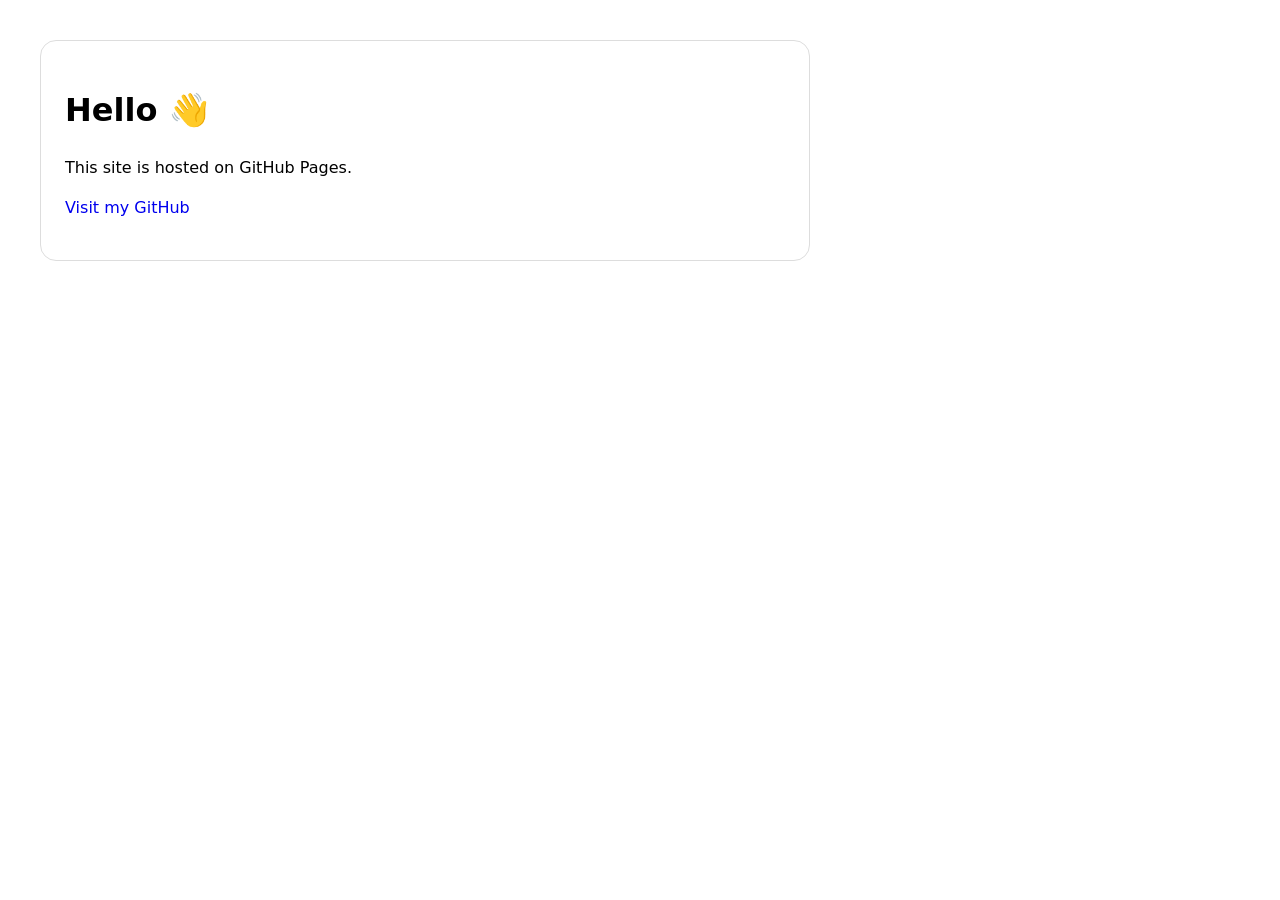
==== index.html @ 99720fe9 "Create index.html" ====
<!doctype html>
<html lang="en">
<head>
  <meta charset="utf-8" />
  <meta name="viewport" content="width=device-width, initial-scale=1" />
  <title>My GitHub Website</title>
  <style>
    body { font-family: system-ui, Arial, sans-serif; margin: 40px; line-height: 1.5; }
    .card { max-width: 720px; padding: 24px; border: 1px solid #ddd; border-radius: 16px; }
    a { text-decoration: none; }
  </style>
</head>
<body>
  <div class="card">
    <h1>Hello 👋</h1>
    <p>This site is hosted on GitHub Pages.</p>
    <p><a href="https://github.com/">Visit my GitHub</a></p>
  </div>
</body>
</html>
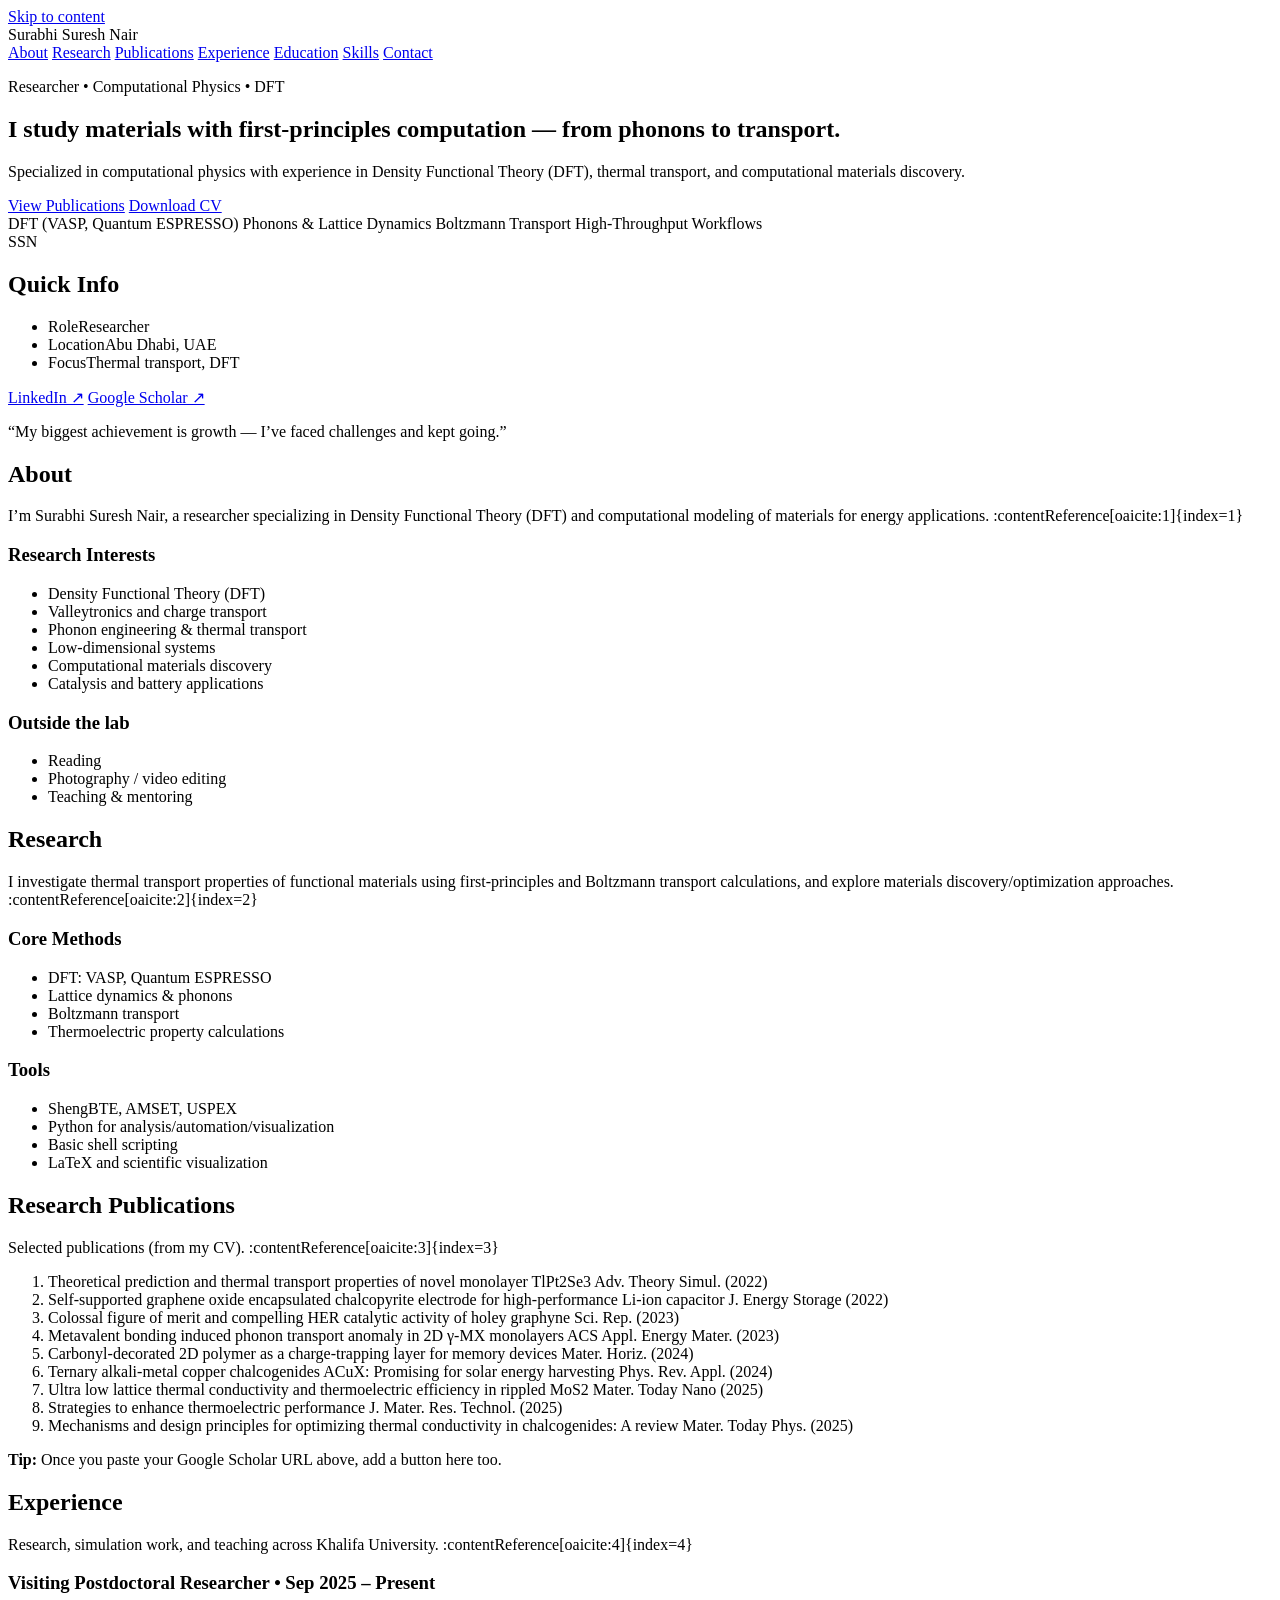
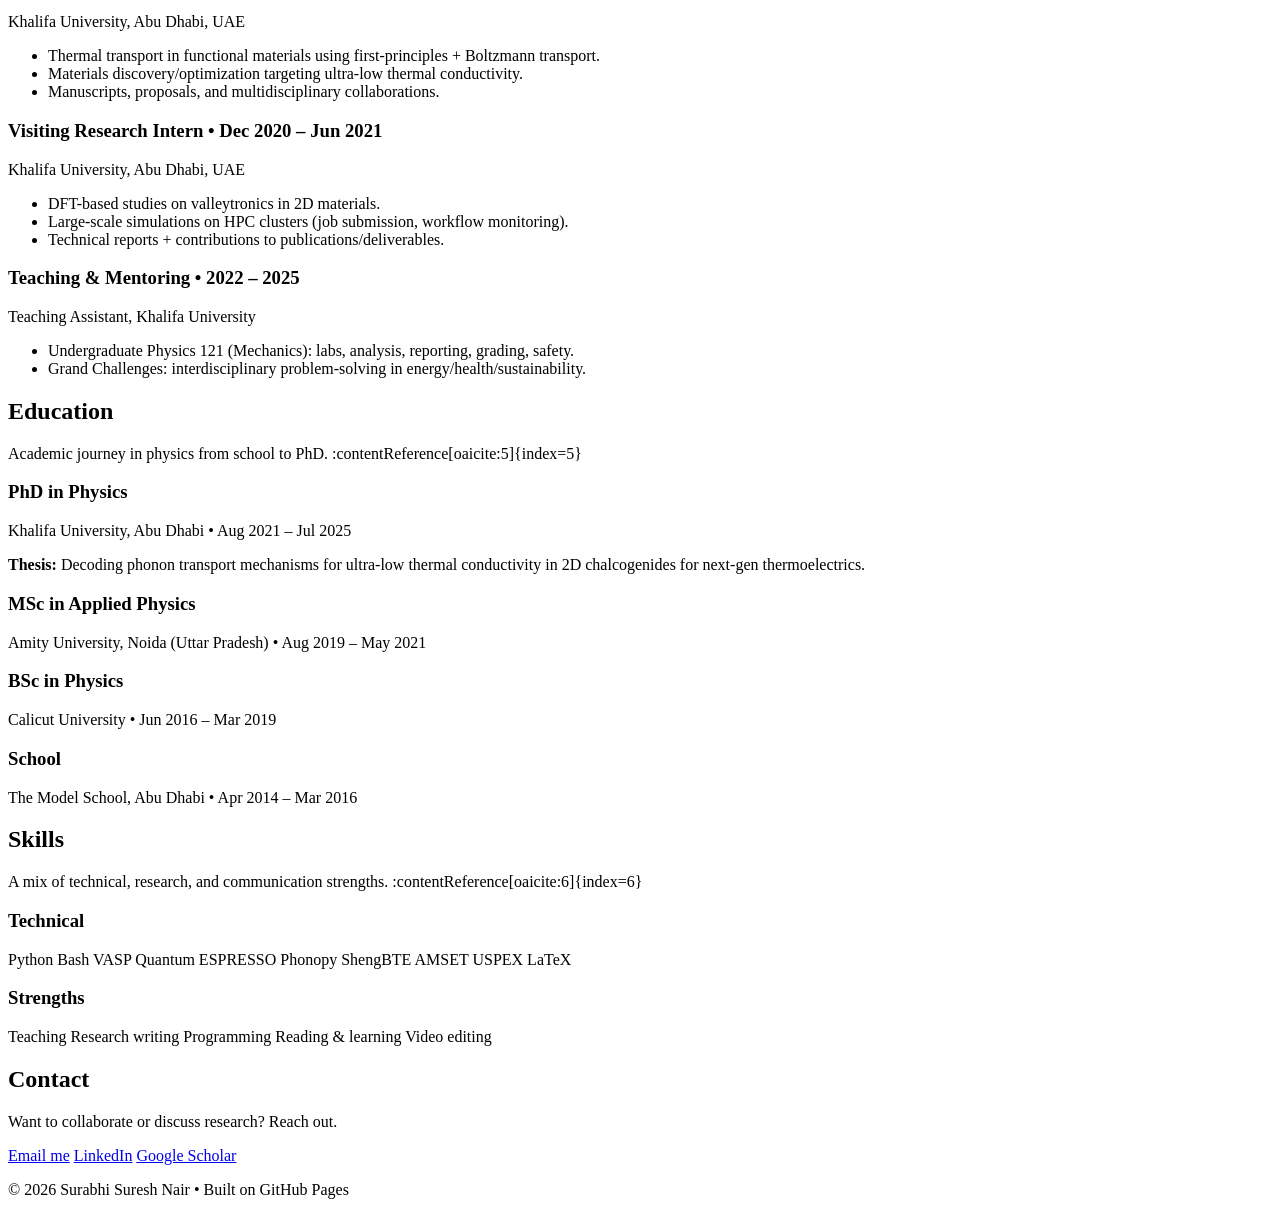
==== commit 0c1c07b8: "Update index.html" ====
--- a/index.html
+++ b/index.html
@@ -3,18 +3,335 @@
 <head>
   <meta charset="utf-8" />
   <meta name="viewport" content="width=device-width, initial-scale=1" />
-  <title>My GitHub Website</title>
-  <style>
-    body { font-family: system-ui, Arial, sans-serif; margin: 40px; line-height: 1.5; }
-    .card { max-width: 720px; padding: 24px; border: 1px solid #ddd; border-radius: 16px; }
-    a { text-decoration: none; }
-  </style>
+  <title>Surabhi Suresh Nair — Researcher</title>
+  <meta name="description" content="Surabhi Suresh Nair — Researcher in computational physics (DFT), thermal transport, phonon engineering, and computational materials discovery." />
+  <link rel="stylesheet" href="style.css" />
 </head>
+
 <body>
-  <div class="card">
-    <h1>Hello 👋</h1>
-    <p>This site is hosted on GitHub Pages.</p>
-    <p><a href="https://github.com/">Visit my GitHub</a></p>
-  </div>
+  <a class="skip" href="#main">Skip to content</a>
+
+  <header class="topbar">
+    <div class="container topbar__inner">
+      <div class="brand">
+        <span class="brand__dot" aria-hidden="true"></span>
+        <span class="brand__name">Surabhi Suresh Nair</span>
+      </div>
+
+      <nav class="nav" aria-label="Primary">
+        <a href="#about">About</a>
+        <a href="#research">Research</a>
+        <a href="#publications">Publications</a>
+        <a href="#experience">Experience</a>
+        <a href="#education">Education</a>
+        <a href="#skills">Skills</a>
+        <a href="#contact">Contact</a>
+      </nav>
+    </div>
+  </header>
+
+  <main id="main">
+    <!-- HERO -->
+    <section class="hero">
+      <div class="container hero__grid">
+        <div class="hero__text">
+          <p class="kicker">Researcher • Computational Physics • DFT</p>
+          <h1 class="headline">
+            I study materials with <span class="accent">first-principles computation</span> —
+            from phonons to transport.
+          </h1>
+          <p class="subhead">
+            Specialized in computational physics with experience in Density Functional Theory (DFT),
+            thermal transport, and computational materials discovery.
+          </p>
+
+          <div class="cta">
+            <!-- Replace # with your real links -->
+            <a class="btn btn--primary" href="#publications">View Publications</a>
+            <a class="btn btn--ghost" href="Surabhi_CV.pdf" target="_blank" rel="noreferrer">Download CV</a>
+          </div>
+
+          <div class="chips" aria-label="Highlights">
+            <span class="chip">DFT (VASP, Quantum ESPRESSO)</span>
+            <span class="chip">Phonons & Lattice Dynamics</span>
+            <span class="chip">Boltzmann Transport</span>
+            <span class="chip">High-Throughput Workflows</span>
+          </div>
+        </div>
+
+        <aside class="hero__card" aria-label="Quick profile">
+          <div class="avatar" aria-hidden="true">
+            <!-- Optional: replace with your photo later -->
+            <span>SSN</span>
+          </div>
+
+          <div class="card__body">
+            <h2 class="card__title">Quick Info</h2>
+            <ul class="meta">
+              <li><span class="meta__k">Role</span><span class="meta__v">Researcher</span></li>
+              <li><span class="meta__k">Location</span><span class="meta__v">Abu Dhabi, UAE</span></li>
+              <li><span class="meta__k">Focus</span><span class="meta__v">Thermal transport, DFT</span></li>
+            </ul>
+
+            <div class="card__links">
+              <!-- Replace with your real URLs -->
+              <a class="link" href="#" target="_blank" rel="noreferrer">LinkedIn ↗</a>
+              <a class="link" href="#" target="_blank" rel="noreferrer">Google Scholar ↗</a>
+            </div>
+
+            <p class="note">
+              “My biggest achievement is growth — I’ve faced challenges and kept going.”
+            </p>
+          </div>
+        </aside>
+      </div>
+
+      <div class="hero__bg" aria-hidden="true"></div>
+    </section>
+
+    <!-- ABOUT -->
+    <section id="about" class="section">
+      <div class="container">
+        <div class="section__head">
+          <h2>About</h2>
+          <p>
+            I’m Surabhi Suresh Nair, a researcher specializing in Density Functional Theory (DFT)
+            and computational modeling of materials for energy applications. :contentReference[oaicite:1]{index=1}
+          </p>
+        </div>
+
+        <div class="cards">
+          <article class="card">
+            <h3>Research Interests</h3>
+            <ul class="list">
+              <li>Density Functional Theory (DFT)</li>
+              <li>Valleytronics and charge transport</li>
+              <li>Phonon engineering & thermal transport</li>
+              <li>Low-dimensional systems</li>
+              <li>Computational materials discovery</li>
+              <li>Catalysis and battery applications</li>
+            </ul>
+          </article>
+
+          <article class="card">
+            <h3>Outside the lab</h3>
+            <ul class="list">
+              <li>Reading</li>
+              <li>Photography / video editing</li>
+              <li>Teaching & mentoring</li>
+            </ul>
+          </article>
+        </div>
+      </div>
+    </section>
+
+    <!-- RESEARCH -->
+    <section id="research" class="section section--alt">
+      <div class="container">
+        <div class="section__head">
+          <h2>Research</h2>
+          <p>
+            I investigate thermal transport properties of functional materials using first-principles and
+            Boltzmann transport calculations, and explore materials discovery/optimization approaches. :contentReference[oaicite:2]{index=2}
+          </p>
+        </div>
+
+        <div class="cards">
+          <article class="card">
+            <h3>Core Methods</h3>
+            <ul class="list">
+              <li>DFT: VASP, Quantum ESPRESSO</li>
+              <li>Lattice dynamics & phonons</li>
+              <li>Boltzmann transport</li>
+              <li>Thermoelectric property calculations</li>
+            </ul>
+          </article>
+
+          <article class="card">
+            <h3>Tools</h3>
+            <ul class="list">
+              <li>ShengBTE, AMSET, USPEX</li>
+              <li>Python for analysis/automation/visualization</li>
+              <li>Basic shell scripting</li>
+              <li>LaTeX and scientific visualization</li>
+            </ul>
+          </article>
+        </div>
+      </div>
+    </section>
+
+    <!-- PUBLICATIONS -->
+    <section id="publications" class="section">
+      <div class="container">
+        <div class="section__head">
+          <h2>Research Publications</h2>
+          <p>Selected publications (from my CV). :contentReference[oaicite:3]{index=3}</p>
+        </div>
+
+        <ol class="pubs">
+          <li><span class="pub__title">Theoretical prediction and thermal transport properties of novel monolayer TlPt2Se3</span> <span class="pub__venue">Adv. Theory Simul. (2022)</span></li>
+          <li><span class="pub__title">Self-supported graphene oxide encapsulated chalcopyrite electrode for high-performance Li-ion capacitor</span> <span class="pub__venue">J. Energy Storage (2022)</span></li>
+          <li><span class="pub__title">Colossal figure of merit and compelling HER catalytic activity of holey graphyne</span> <span class="pub__venue">Sci. Rep. (2023)</span></li>
+          <li><span class="pub__title">Metavalent bonding induced phonon transport anomaly in 2D γ-MX monolayers</span> <span class="pub__venue">ACS Appl. Energy Mater. (2023)</span></li>
+          <li><span class="pub__title">Carbonyl-decorated 2D polymer as a charge-trapping layer for memory devices</span> <span class="pub__venue">Mater. Horiz. (2024)</span></li>
+          <li><span class="pub__title">Ternary alkali-metal copper chalcogenides ACuX: Promising for solar energy harvesting</span> <span class="pub__venue">Phys. Rev. Appl. (2024)</span></li>
+          <li><span class="pub__title">Ultra low lattice thermal conductivity and thermoelectric efficiency in rippled MoS2</span> <span class="pub__venue">Mater. Today Nano (2025)</span></li>
+          <li><span class="pub__title">Strategies to enhance thermoelectric performance</span> <span class="pub__venue">J. Mater. Res. Technol. (2025)</span></li>
+          <li><span class="pub__title">Mechanisms and design principles for optimizing thermal conductivity in chalcogenides: A review</span> <span class="pub__venue">Mater. Today Phys. (2025)</span></li>
+        </ol>
+
+        <div class="callout">
+          <p><strong>Tip:</strong> Once you paste your Google Scholar URL above, add a button here too.</p>
+        </div>
+      </div>
+    </section>
+
+    <!-- EXPERIENCE -->
+    <section id="experience" class="section section--alt">
+      <div class="container">
+        <div class="section__head">
+          <h2>Experience</h2>
+          <p>Research, simulation work, and teaching across Khalifa University. :contentReference[oaicite:4]{index=4}</p>
+        </div>
+
+        <div class="timeline">
+          <div class="tl-item">
+            <div class="tl-dot" aria-hidden="true"></div>
+            <div class="tl-content">
+              <h3>Visiting Postdoctoral Researcher <span class="muted">• Sep 2025 – Present</span></h3>
+              <p class="muted">Khalifa University, Abu Dhabi, UAE</p>
+              <ul class="list">
+                <li>Thermal transport in functional materials using first-principles + Boltzmann transport.</li>
+                <li>Materials discovery/optimization targeting ultra-low thermal conductivity.</li>
+                <li>Manuscripts, proposals, and multidisciplinary collaborations.</li>
+              </ul>
+            </div>
+          </div>
+
+          <div class="tl-item">
+            <div class="tl-dot" aria-hidden="true"></div>
+            <div class="tl-content">
+              <h3>Visiting Research Intern <span class="muted">• Dec 2020 – Jun 2021</span></h3>
+              <p class="muted">Khalifa University, Abu Dhabi, UAE</p>
+              <ul class="list">
+                <li>DFT-based studies on valleytronics in 2D materials.</li>
+                <li>Large-scale simulations on HPC clusters (job submission, workflow monitoring).</li>
+                <li>Technical reports + contributions to publications/deliverables.</li>
+              </ul>
+            </div>
+          </div>
+
+          <div class="tl-item">
+            <div class="tl-dot" aria-hidden="true"></div>
+            <div class="tl-content">
+              <h3>Teaching & Mentoring <span class="muted">• 2022 – 2025</span></h3>
+              <p class="muted">Teaching Assistant, Khalifa University</p>
+              <ul class="list">
+                <li>Undergraduate Physics 121 (Mechanics): labs, analysis, reporting, grading, safety.</li>
+                <li>Grand Challenges: interdisciplinary problem-solving in energy/health/sustainability.</li>
+              </ul>
+            </div>
+          </div>
+        </div>
+
+      </div>
+    </section>
+
+    <!-- EDUCATION -->
+    <section id="education" class="section">
+      <div class="container">
+        <div class="section__head">
+          <h2>Education</h2>
+          <p>Academic journey in physics from school to PhD. :contentReference[oaicite:5]{index=5}</p>
+        </div>
+
+        <div class="cards">
+          <article class="card">
+            <h3>PhD in Physics</h3>
+            <p class="muted">Khalifa University, Abu Dhabi • Aug 2021 – Jul 2025</p>
+            <p><strong>Thesis:</strong> Decoding phonon transport mechanisms for ultra-low thermal conductivity in 2D chalcogenides for next-gen thermoelectrics.</p>
+          </article>
+
+          <article class="card">
+            <h3>MSc in Applied Physics</h3>
+            <p class="muted">Amity University, Noida (Uttar Pradesh) • Aug 2019 – May 2021</p>
+          </article>
+
+          <article class="card">
+            <h3>BSc in Physics</h3>
+            <p class="muted">Calicut University • Jun 2016 – Mar 2019</p>
+          </article>
+
+          <article class="card">
+            <h3>School</h3>
+            <p class="muted">The Model School, Abu Dhabi • Apr 2014 – Mar 2016</p>
+          </article>
+        </div>
+      </div>
+    </section>
+
+    <!-- SKILLS -->
+    <section id="skills" class="section section--alt">
+      <div class="container">
+        <div class="section__head">
+          <h2>Skills</h2>
+          <p>A mix of technical, research, and communication strengths. :contentReference[oaicite:6]{index=6}</p>
+        </div>
+
+        <div class="skills">
+          <div class="skillblock">
+            <h3>Technical</h3>
+            <div class="pillrow">
+              <span class="pill">Python</span>
+              <span class="pill">Bash</span>
+              <span class="pill">VASP</span>
+              <span class="pill">Quantum ESPRESSO</span>
+              <span class="pill">Phonopy</span>
+              <span class="pill">ShengBTE</span>
+              <span class="pill">AMSET</span>
+              <span class="pill">USPEX</span>
+              <span class="pill">LaTeX</span>
+            </div>
+          </div>
+
+          <div class="skillblock">
+            <h3>Strengths</h3>
+            <div class="pillrow">
+              <span class="pill">Teaching</span>
+              <span class="pill">Research writing</span>
+              <span class="pill">Programming</span>
+              <span class="pill">Reading & learning</span>
+              <span class="pill">Video editing</span>
+            </div>
+          </div>
+        </div>
+      </div>
+    </section>
+
+    <!-- CONTACT -->
+    <section id="contact" class="section">
+      <div class="container">
+        <div class="section__head">
+          <h2>Contact</h2>
+          <p>Want to collaborate or discuss research? Reach out.</p>
+        </div>
+
+        <div class="contact">
+          <!-- You can change this email -->
+          <a class="btn btn--primary" href="mailto:suresh@gail.com">Email me</a>
+
+          <!-- Replace # with your real URLs -->
+          <a class="btn btn--ghost" href="#" target="_blank" rel="noreferrer">LinkedIn</a>
+          <a class="btn btn--ghost" href="#" target="_blank" rel="noreferrer">Google Scholar</a>
+        </div>
+
+        <p class="footer">© <span id="year"></span> Surabhi Suresh Nair • Built on GitHub Pages</p>
+      </div>
+    </section>
+  </main>
+
+  <script>
+    document.getElementById("year").textContent = new Date().getFullYear();
+  </script>
 </body>
 </html>
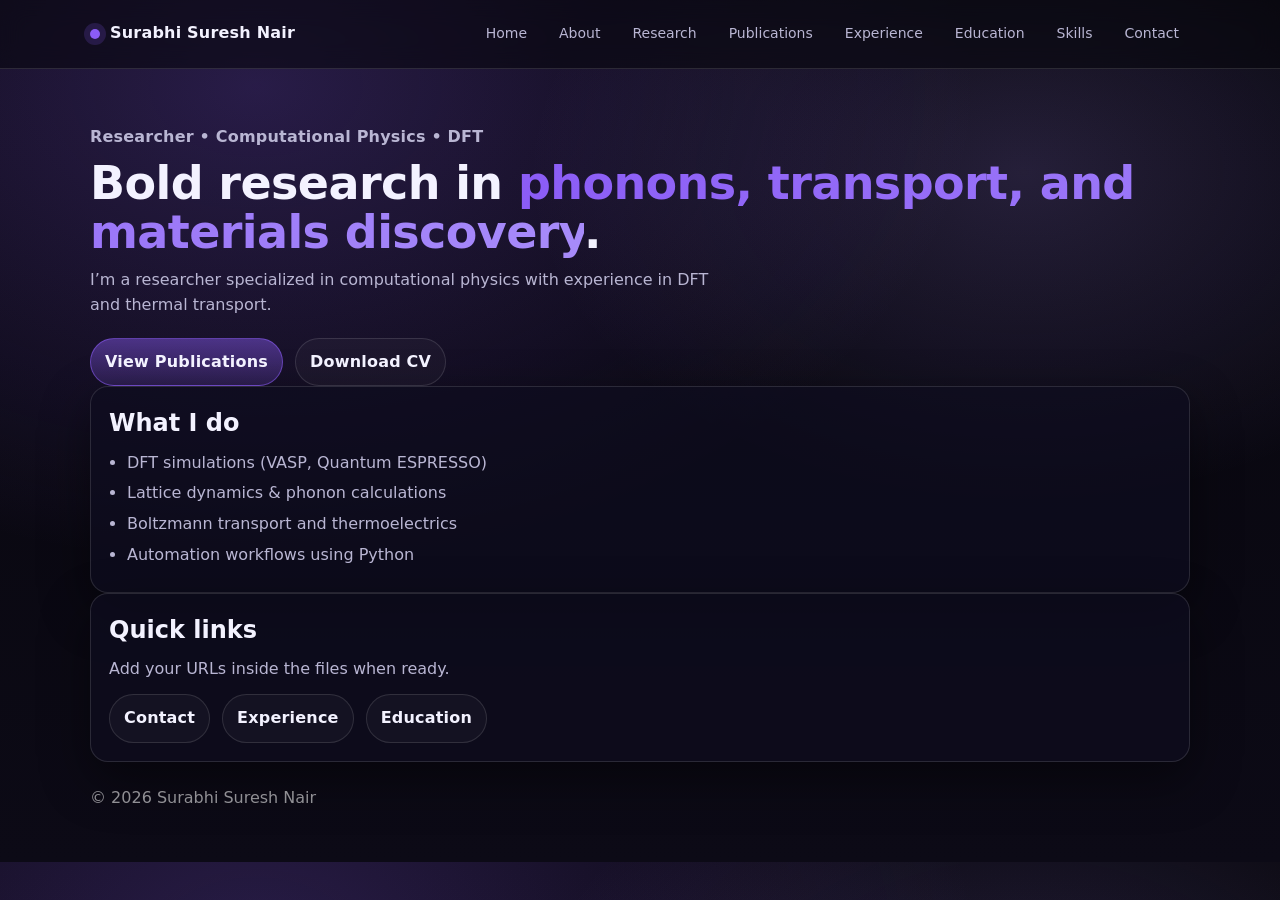
==== commit e94d9fbd: "Update index.html" ====
--- a/index.html
+++ b/index.html
@@ -4,334 +4,64 @@
   <meta charset="utf-8" />
   <meta name="viewport" content="width=device-width, initial-scale=1" />
   <title>Surabhi Suresh Nair — Researcher</title>
-  <meta name="description" content="Surabhi Suresh Nair — Researcher in computational physics (DFT), thermal transport, phonon engineering, and computational materials discovery." />
   <link rel="stylesheet" href="style.css" />
 </head>
-
 <body>
-  <a class="skip" href="#main">Skip to content</a>
-
   <header class="topbar">
     <div class="container topbar__inner">
-      <div class="brand">
-        <span class="brand__dot" aria-hidden="true"></span>
-        <span class="brand__name">Surabhi Suresh Nair</span>
-      </div>
-
+      <div class="brand"><span class="brand__dot"></span><span>Surabhi Suresh Nair</span></div>
       <nav class="nav" aria-label="Primary">
-        <a href="#about">About</a>
-        <a href="#research">Research</a>
-        <a href="#publications">Publications</a>
-        <a href="#experience">Experience</a>
-        <a href="#education">Education</a>
-        <a href="#skills">Skills</a>
-        <a href="#contact">Contact</a>
+        <a class="active" href="index.html">Home</a>
+        <a href="about.html">About</a>
+        <a href="research.html">Research</a>
+        <a href="publications.html">Publications</a>
+        <a href="experience.html">Experience</a>
+        <a href="education.html">Education</a>
+        <a href="skills.html">Skills</a>
+        <a href="contact.html">Contact</a>
       </nav>
     </div>
   </header>
 
-  <main id="main">
-    <!-- HERO -->
+  <main>
     <section class="hero">
-      <div class="container hero__grid">
-        <div class="hero__text">
-          <p class="kicker">Researcher • Computational Physics • DFT</p>
-          <h1 class="headline">
-            I study materials with <span class="accent">first-principles computation</span> —
-            from phonons to transport.
-          </h1>
-          <p class="subhead">
-            Specialized in computational physics with experience in Density Functional Theory (DFT),
-            thermal transport, and computational materials discovery.
-          </p>
-
-          <div class="cta">
-            <!-- Replace # with your real links -->
-            <a class="btn btn--primary" href="#publications">View Publications</a>
-            <a class="btn btn--ghost" href="Surabhi_CV.pdf" target="_blank" rel="noreferrer">Download CV</a>
-          </div>
-
-          <div class="chips" aria-label="Highlights">
-            <span class="chip">DFT (VASP, Quantum ESPRESSO)</span>
-            <span class="chip">Phonons & Lattice Dynamics</span>
-            <span class="chip">Boltzmann Transport</span>
-            <span class="chip">High-Throughput Workflows</span>
-          </div>
+      <div class="container">
+        <p class="kicker">Researcher • Computational Physics • DFT</p>
+        <h1 class="headline">Bold research in <span class="accent">phonons, transport, and materials discovery</span>.</h1>
+        <p class="subhead">
+          I’m a researcher specialized in computational physics with experience in DFT and thermal transport.
+        </p>
+        <div style="display:flex;gap:12px;flex-wrap:wrap">
+          <a class="btn btn--primary" href="publications.html">View Publications</a>
+          <a class="btn btn--ghost" href="Surabhi_CV.pdf" target="_blank" rel="noreferrer">Download CV</a>
         </div>
 
-        <aside class="hero__card" aria-label="Quick profile">
-          <div class="avatar" aria-hidden="true">
-            <!-- Optional: replace with your photo later -->
-            <span>SSN</span>
+        <div class="grid2">
+          <div class="card">
+            <h2 style="margin:0 0 8px">What I do</h2>
+            <ul class="list">
+              <li>DFT simulations (VASP, Quantum ESPRESSO)</li>
+              <li>Lattice dynamics & phonon calculations</li>
+              <li>Boltzmann transport and thermoelectrics</li>
+              <li>Automation workflows using Python</li>
+            </ul>
           </div>
-
-          <div class="card__body">
-            <h2 class="card__title">Quick Info</h2>
-            <ul class="meta">
-              <li><span class="meta__k">Role</span><span class="meta__v">Researcher</span></li>
-              <li><span class="meta__k">Location</span><span class="meta__v">Abu Dhabi, UAE</span></li>
-              <li><span class="meta__k">Focus</span><span class="meta__v">Thermal transport, DFT</span></li>
-            </ul>
-
-            <div class="card__links">
-              <!-- Replace with your real URLs -->
-              <a class="link" href="#" target="_blank" rel="noreferrer">LinkedIn ↗</a>
-              <a class="link" href="#" target="_blank" rel="noreferrer">Google Scholar ↗</a>
-            </div>
-
-            <p class="note">
-              “My biggest achievement is growth — I’ve faced challenges and kept going.”
-            </p>
-          </div>
-        </aside>
-      </div>
-
-      <div class="hero__bg" aria-hidden="true"></div>
-    </section>
-
-    <!-- ABOUT -->
-    <section id="about" class="section">
-      <div class="container">
-        <div class="section__head">
-          <h2>About</h2>
-          <p>
-            I’m Surabhi Suresh Nair, a researcher specializing in Density Functional Theory (DFT)
-            and computational modeling of materials for energy applications. :contentReference[oaicite:1]{index=1}
-          </p>
-        </div>
-
-        <div class="cards">
-          <article class="card">
-            <h3>Research Interests</h3>
-            <ul class="list">
-              <li>Density Functional Theory (DFT)</li>
-              <li>Valleytronics and charge transport</li>
-              <li>Phonon engineering & thermal transport</li>
-              <li>Low-dimensional systems</li>
-              <li>Computational materials discovery</li>
-              <li>Catalysis and battery applications</li>
-            </ul>
-          </article>
-
-          <article class="card">
-            <h3>Outside the lab</h3>
-            <ul class="list">
-              <li>Reading</li>
-              <li>Photography / video editing</li>
-              <li>Teaching & mentoring</li>
-            </ul>
-          </article>
-        </div>
-      </div>
-    </section>
-
-    <!-- RESEARCH -->
-    <section id="research" class="section section--alt">
-      <div class="container">
-        <div class="section__head">
-          <h2>Research</h2>
-          <p>
-            I investigate thermal transport properties of functional materials using first-principles and
-            Boltzmann transport calculations, and explore materials discovery/optimization approaches. :contentReference[oaicite:2]{index=2}
-          </p>
-        </div>
-
-        <div class="cards">
-          <article class="card">
-            <h3>Core Methods</h3>
-            <ul class="list">
-              <li>DFT: VASP, Quantum ESPRESSO</li>
-              <li>Lattice dynamics & phonons</li>
-              <li>Boltzmann transport</li>
-              <li>Thermoelectric property calculations</li>
-            </ul>
-          </article>
-
-          <article class="card">
-            <h3>Tools</h3>
-            <ul class="list">
-              <li>ShengBTE, AMSET, USPEX</li>
-              <li>Python for analysis/automation/visualization</li>
-              <li>Basic shell scripting</li>
-              <li>LaTeX and scientific visualization</li>
-            </ul>
-          </article>
-        </div>
-      </div>
-    </section>
-
-    <!-- PUBLICATIONS -->
-    <section id="publications" class="section">
-      <div class="container">
-        <div class="section__head">
-          <h2>Research Publications</h2>
-          <p>Selected publications (from my CV). :contentReference[oaicite:3]{index=3}</p>
-        </div>
-
-        <ol class="pubs">
-          <li><span class="pub__title">Theoretical prediction and thermal transport properties of novel monolayer TlPt2Se3</span> <span class="pub__venue">Adv. Theory Simul. (2022)</span></li>
-          <li><span class="pub__title">Self-supported graphene oxide encapsulated chalcopyrite electrode for high-performance Li-ion capacitor</span> <span class="pub__venue">J. Energy Storage (2022)</span></li>
-          <li><span class="pub__title">Colossal figure of merit and compelling HER catalytic activity of holey graphyne</span> <span class="pub__venue">Sci. Rep. (2023)</span></li>
-          <li><span class="pub__title">Metavalent bonding induced phonon transport anomaly in 2D γ-MX monolayers</span> <span class="pub__venue">ACS Appl. Energy Mater. (2023)</span></li>
-          <li><span class="pub__title">Carbonyl-decorated 2D polymer as a charge-trapping layer for memory devices</span> <span class="pub__venue">Mater. Horiz. (2024)</span></li>
-          <li><span class="pub__title">Ternary alkali-metal copper chalcogenides ACuX: Promising for solar energy harvesting</span> <span class="pub__venue">Phys. Rev. Appl. (2024)</span></li>
-          <li><span class="pub__title">Ultra low lattice thermal conductivity and thermoelectric efficiency in rippled MoS2</span> <span class="pub__venue">Mater. Today Nano (2025)</span></li>
-          <li><span class="pub__title">Strategies to enhance thermoelectric performance</span> <span class="pub__venue">J. Mater. Res. Technol. (2025)</span></li>
-          <li><span class="pub__title">Mechanisms and design principles for optimizing thermal conductivity in chalcogenides: A review</span> <span class="pub__venue">Mater. Today Phys. (2025)</span></li>
-        </ol>
-
-        <div class="callout">
-          <p><strong>Tip:</strong> Once you paste your Google Scholar URL above, add a button here too.</p>
-        </div>
-      </div>
-    </section>
-
-    <!-- EXPERIENCE -->
-    <section id="experience" class="section section--alt">
-      <div class="container">
-        <div class="section__head">
-          <h2>Experience</h2>
-          <p>Research, simulation work, and teaching across Khalifa University. :contentReference[oaicite:4]{index=4}</p>
-        </div>
-
-        <div class="timeline">
-          <div class="tl-item">
-            <div class="tl-dot" aria-hidden="true"></div>
-            <div class="tl-content">
-              <h3>Visiting Postdoctoral Researcher <span class="muted">• Sep 2025 – Present</span></h3>
-              <p class="muted">Khalifa University, Abu Dhabi, UAE</p>
-              <ul class="list">
-                <li>Thermal transport in functional materials using first-principles + Boltzmann transport.</li>
-                <li>Materials discovery/optimization targeting ultra-low thermal conductivity.</li>
-                <li>Manuscripts, proposals, and multidisciplinary collaborations.</li>
-              </ul>
-            </div>
-          </div>
-
-          <div class="tl-item">
-            <div class="tl-dot" aria-hidden="true"></div>
-            <div class="tl-content">
-              <h3>Visiting Research Intern <span class="muted">• Dec 2020 – Jun 2021</span></h3>
-              <p class="muted">Khalifa University, Abu Dhabi, UAE</p>
-              <ul class="list">
-                <li>DFT-based studies on valleytronics in 2D materials.</li>
-                <li>Large-scale simulations on HPC clusters (job submission, workflow monitoring).</li>
-                <li>Technical reports + contributions to publications/deliverables.</li>
-              </ul>
-            </div>
-          </div>
-
-          <div class="tl-item">
-            <div class="tl-dot" aria-hidden="true"></div>
-            <div class="tl-content">
-              <h3>Teaching & Mentoring <span class="muted">• 2022 – 2025</span></h3>
-              <p class="muted">Teaching Assistant, Khalifa University</p>
-              <ul class="list">
-                <li>Undergraduate Physics 121 (Mechanics): labs, analysis, reporting, grading, safety.</li>
-                <li>Grand Challenges: interdisciplinary problem-solving in energy/health/sustainability.</li>
-              </ul>
+          <div class="card">
+            <h2 style="margin:0 0 8px">Quick links</h2>
+            <p class="muted" style="margin:0 0 12px">Add your URLs inside the files when ready.</p>
+            <div style="display:flex;gap:12px;flex-wrap:wrap">
+              <a class="btn btn--ghost" href="contact.html">Contact</a>
+              <a class="btn btn--ghost" href="experience.html">Experience</a>
+              <a class="btn btn--ghost" href="education.html">Education</a>
             </div>
           </div>
         </div>
 
-      </div>
-    </section>
-
-    <!-- EDUCATION -->
-    <section id="education" class="section">
-      <div class="container">
-        <div class="section__head">
-          <h2>Education</h2>
-          <p>Academic journey in physics from school to PhD. :contentReference[oaicite:5]{index=5}</p>
-        </div>
-
-        <div class="cards">
-          <article class="card">
-            <h3>PhD in Physics</h3>
-            <p class="muted">Khalifa University, Abu Dhabi • Aug 2021 – Jul 2025</p>
-            <p><strong>Thesis:</strong> Decoding phonon transport mechanisms for ultra-low thermal conductivity in 2D chalcogenides for next-gen thermoelectrics.</p>
-          </article>
-
-          <article class="card">
-            <h3>MSc in Applied Physics</h3>
-            <p class="muted">Amity University, Noida (Uttar Pradesh) • Aug 2019 – May 2021</p>
-          </article>
-
-          <article class="card">
-            <h3>BSc in Physics</h3>
-            <p class="muted">Calicut University • Jun 2016 – Mar 2019</p>
-          </article>
-
-          <article class="card">
-            <h3>School</h3>
-            <p class="muted">The Model School, Abu Dhabi • Apr 2014 – Mar 2016</p>
-          </article>
-        </div>
-      </div>
-    </section>
-
-    <!-- SKILLS -->
-    <section id="skills" class="section section--alt">
-      <div class="container">
-        <div class="section__head">
-          <h2>Skills</h2>
-          <p>A mix of technical, research, and communication strengths. :contentReference[oaicite:6]{index=6}</p>
-        </div>
-
-        <div class="skills">
-          <div class="skillblock">
-            <h3>Technical</h3>
-            <div class="pillrow">
-              <span class="pill">Python</span>
-              <span class="pill">Bash</span>
-              <span class="pill">VASP</span>
-              <span class="pill">Quantum ESPRESSO</span>
-              <span class="pill">Phonopy</span>
-              <span class="pill">ShengBTE</span>
-              <span class="pill">AMSET</span>
-              <span class="pill">USPEX</span>
-              <span class="pill">LaTeX</span>
-            </div>
-          </div>
-
-          <div class="skillblock">
-            <h3>Strengths</h3>
-            <div class="pillrow">
-              <span class="pill">Teaching</span>
-              <span class="pill">Research writing</span>
-              <span class="pill">Programming</span>
-              <span class="pill">Reading & learning</span>
-              <span class="pill">Video editing</span>
-            </div>
-          </div>
-        </div>
-      </div>
-    </section>
-
-    <!-- CONTACT -->
-    <section id="contact" class="section">
-      <div class="container">
-        <div class="section__head">
-          <h2>Contact</h2>
-          <p>Want to collaborate or discuss research? Reach out.</p>
-        </div>
-
-        <div class="contact">
-          <!-- You can change this email -->
-          <a class="btn btn--primary" href="mailto:suresh@gail.com">Email me</a>
-
-          <!-- Replace # with your real URLs -->
-          <a class="btn btn--ghost" href="#" target="_blank" rel="noreferrer">LinkedIn</a>
-          <a class="btn btn--ghost" href="#" target="_blank" rel="noreferrer">Google Scholar</a>
-        </div>
-
-        <p class="footer">© <span id="year"></span> Surabhi Suresh Nair • Built on GitHub Pages</p>
+        <p class="footer">© <span id="year"></span> Surabhi Suresh Nair</p>
       </div>
     </section>
   </main>
 
-  <script>
-    document.getElementById("year").textContent = new Date().getFullYear();
-  </script>
+  <script>document.getElementById("year").textContent = new Date().getFullYear();</script>
 </body>
 </html>
--- a/style.css
+++ b/style.css
@@ -0,0 +1,279 @@
+:root{
+  --bg: #07060c;
+  --bg2:#0c0a16;
+  --text:#f3f2ff;
+  --muted:#b9b6d3;
+  --card:#0f0d1f;
+  --stroke: rgba(255,255,255,.12);
+  --accent:#8b5cf6;   /* purple */
+  --accent2:#a78bfa;
+  --shadow: 0 18px 50px rgba(0,0,0,.45);
+  --radius: 18px;
+}
+
+*{ box-sizing:border-box; }
+html,body{ margin:0; padding:0; }
+body{
+  font-family: ui-sans-serif, system-ui, -apple-system, Segoe UI, Roboto, Helvetica, Arial;
+  background: radial-gradient(1200px 800px at 20% 10%, rgba(139,92,246,.25), transparent 60%),
+              radial-gradient(900px 600px at 80% 20%, rgba(167,139,250,.18), transparent 55%),
+              linear-gradient(180deg, var(--bg), var(--bg2));
+  color: var(--text);
+  line-height: 1.55;
+}
+
+a{ color: inherit; text-decoration:none; }
+a:hover{ opacity:.92; }
+
+.container{
+  width: min(1100px, calc(100% - 48px));
+  margin: 0 auto;
+}
+
+.skip{
+  position:absolute; left:-999px; top:auto;
+  width:1px; height:1px; overflow:hidden;
+}
+.skip:focus{ left:16px; top:16px; width:auto; height:auto; padding:10px 12px; background:var(--card); border:1px solid var(--stroke); border-radius:12px; z-index:9999; }
+
+.topbar{
+  position: sticky;
+  top: 0;
+  z-index: 50;
+  backdrop-filter: blur(12px);
+  background: rgba(7,6,12,.55);
+  border-bottom: 1px solid var(--stroke);
+}
+.topbar__inner{
+  display:flex; align-items:center; justify-content:space-between;
+  padding: 14px 0;
+  gap: 16px;
+}
+.brand{ display:flex; align-items:center; gap:10px; font-weight: 800; letter-spacing:.2px; }
+.brand__dot{
+  width:10px; height:10px; border-radius:999px;
+  background: var(--accent);
+  box-shadow: 0 0 0 6px rgba(139,92,246,.18);
+}
+.nav{ display:flex; flex-wrap:wrap; gap:10px; justify-content:flex-end; }
+.nav a{
+  font-size: 14px;
+  padding: 8px 10px;
+  border-radius: 999px;
+  border: 1px solid transparent;
+  color: var(--muted);
+}
+.nav a:hover{
+  border-color: rgba(139,92,246,.35);
+  color: var(--text);
+  background: rgba(139,92,246,.10);
+}
+
+/* HERO */
+.hero{
+  position: relative;
+  padding: 56px 0 36px;
+  overflow:hidden;
+}
+.hero__bg{
+  position:absolute; inset:-2px;
+  background:
+    radial-gradient(700px 400px at 30% 30%, rgba(139,92,246,.22), transparent 60%),
+    radial-gradient(600px 400px at 80% 40%, rgba(167,139,250,.18), transparent 55%);
+  pointer-events:none;
+  filter: blur(2px);
+  opacity:.9;
+}
+.hero__grid{
+  position:relative;
+  display:grid;
+  grid-template-columns: 1.4fr .9fr;
+  gap: 22px;
+  align-items: start;
+}
+.kicker{
+  margin:0 0 10px;
+  color: var(--muted);
+  font-weight: 700;
+  letter-spacing:.2px;
+}
+.headline{
+  margin:0 0 12px;
+  font-size: clamp(28px, 4vw, 46px);
+  line-height: 1.05;
+  letter-spacing: -0.6px;
+}
+.accent{
+  color: var(--text);
+  background: linear-gradient(90deg, var(--accent), var(--accent2));
+  -webkit-background-clip: text;
+  background-clip:text;
+  color: transparent;
+}
+.subhead{
+  margin:0 0 20px;
+  color: var(--muted);
+  font-size: 16px;
+  max-width: 62ch;
+}
+
+.cta{ display:flex; gap:12px; flex-wrap:wrap; margin-bottom: 16px; }
+.btn{
+  display:inline-flex; align-items:center; justify-content:center;
+  padding: 11px 14px;
+  border-radius: 999px;
+  border: 1px solid var(--stroke);
+  background: rgba(255,255,255,.03);
+  font-weight: 800;
+  letter-spacing:.2px;
+  box-shadow: none;
+}
+.btn--primary{
+  border-color: rgba(139,92,246,.55);
+  background: linear-gradient(180deg, rgba(139,92,246,.45), rgba(139,92,246,.18));
+}
+.btn--ghost:hover{ border-color: rgba(255,255,255,.22); background: rgba(255,255,255,.06); }
+.btn--primary:hover{ filter: brightness(1.05); }
+
+.chips{ display:flex; flex-wrap:wrap; gap:10px; margin-top: 10px; }
+.chip{
+  padding: 8px 10px;
+  border-radius: 999px;
+  border: 1px solid rgba(139,92,246,.22);
+  background: rgba(139,92,246,.08);
+  color: var(--muted);
+  font-size: 13px;
+}
+
+/* CARD */
+.hero__card, .card{
+  background: rgba(15,13,31,.72);
+  border: 1px solid var(--stroke);
+  border-radius: var(--radius);
+  box-shadow: var(--shadow);
+}
+.hero__card{ padding: 18px; }
+
+.avatar{
+  width: 84px; height: 84px;
+  border-radius: 22px;
+  display:grid; place-items:center;
+  border: 1px solid rgba(139,92,246,.35);
+  background: radial-gradient(120px 90px at 30% 30%, rgba(139,92,246,.35), rgba(255,255,255,.02));
+  font-weight: 900;
+  letter-spacing:.6px;
+}
+.card__body{ margin-top: 14px; }
+.card__title{ margin: 0 0 10px; font-size: 18px; }
+.meta{ list-style:none; margin:0; padding:0; display:grid; gap:8px; }
+.meta li{ display:flex; justify-content:space-between; gap:10px; border-top:1px dashed rgba(255,255,255,.12); padding-top:8px; }
+.meta li:first-child{ border-top:none; padding-top:0; }
+.meta__k{ color: var(--muted); }
+.meta__v{ font-weight: 800; }
+
+.card__links{ display:flex; gap:12px; margin-top: 12px; }
+.link{
+  color: var(--accent2);
+  font-weight: 800;
+}
+.note{
+  margin: 12px 0 0;
+  color: var(--muted);
+  border-left: 3px solid rgba(139,92,246,.55);
+  padding-left: 10px;
+}
+
+/* SECTIONS */
+.section{ padding: 54px 0; }
+.section--alt{
+  background: linear-gradient(180deg, rgba(255,255,255,.02), rgba(255,255,255,0));
+  border-top: 1px solid rgba(255,255,255,.06);
+  border-bottom: 1px solid rgba(255,255,255,.06);
+}
+.section__head h2{
+  margin:0 0 8px;
+  font-size: 28px;
+  letter-spacing: -0.3px;
+}
+.section__head p{ margin:0; color: var(--muted); max-width: 80ch; }
+
+.cards{
+  margin-top: 18px;
+  display:grid;
+  grid-template-columns: repeat(2, minmax(0,1fr));
+  gap: 16px;
+}
+.card{ padding: 18px; }
+.card h3{ margin: 0 0 10px; font-size: 18px; }
+.list{ margin:0; padding-left: 18px; color: var(--muted); }
+.list li{ margin: 6px 0; }
+
+.callout{
+  margin-top: 18px;
+  padding: 14px 16px;
+  border-radius: var(--radius);
+  border: 1px solid rgba(139,92,246,.25);
+  background: rgba(139,92,246,.08);
+  color: var(--muted);
+}
+
+/* Publications */
+.pubs{
+  margin: 18px 0 0;
+  padding-left: 18px;
+  color: var(--muted);
+}
+.pubs li{ margin: 10px 0; }
+.pub__title{ color: var(--text); font-weight: 800; }
+.pub__venue{ color: var(--muted); }
+
+/* Timeline */
+.timeline{ margin-top: 18px; display:grid; gap: 14px; }
+.tl-item{
+  position:relative;
+  display:grid;
+  grid-template-columns: 16px 1fr;
+  gap: 12px;
+  padding: 14px 14px;
+  border-radius: var(--radius);
+  border: 1px solid var(--stroke);
+  background: rgba(15,13,31,.55);
+}
+.tl-dot{
+  width: 12px; height: 12px; margin-top: 6px;
+  border-radius: 999px;
+  background: var(--accent);
+  box-shadow: 0 0 0 6px rgba(139,92,246,.18);
+}
+.tl-content h3{ margin: 0 0 6px; }
+.muted{ color: var(--muted); }
+
+/* Skills */
+.skills{ margin-top: 18px; display:grid; grid-template-columns: repeat(2, minmax(0,1fr)); gap: 16px; }
+.skillblock{
+  padding: 18px;
+  border-radius: var(--radius);
+  border: 1px solid var(--stroke);
+  background: rgba(15,13,31,.55);
+}
+.pillrow{ display:flex; flex-wrap:wrap; gap:10px; margin-top: 10px; }
+.pill{
+  padding: 8px 10px;
+  border-radius: 999px;
+  border: 1px solid rgba(255,255,255,.12);
+  background: rgba(255,255,255,.03);
+  color: var(--muted);
+  font-size: 13px;
+}
+
+/* Contact */
+.contact{ margin-top: 18px; display:flex; gap:12px; flex-wrap:wrap; }
+.footer{ margin-top: 24px; color: rgba(255,255,255,.55); }
+
+/* Responsive */
+@media (max-width: 900px){
+  .hero__grid{ grid-template-columns: 1fr; }
+  .cards{ grid-template-columns: 1fr; }
+  .skills{ grid-template-columns: 1fr; }
+  .nav{ display:none; } /* keep it clean on mobile */
+}
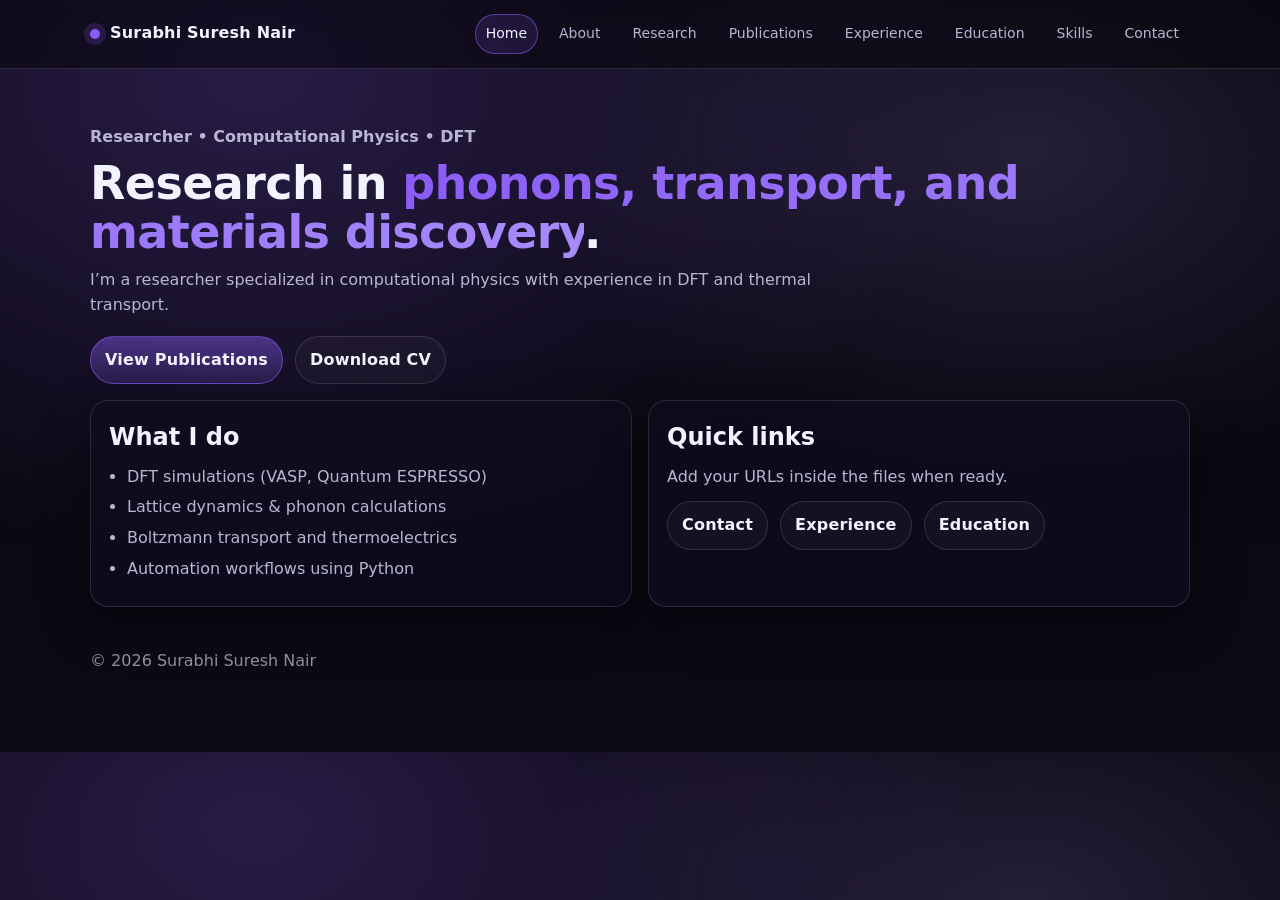
==== commit 0a8d849f: "Update index.html" ====
--- a/index.html
+++ b/index.html
@@ -27,7 +27,7 @@
     <section class="hero">
       <div class="container">
         <p class="kicker">Researcher • Computational Physics • DFT</p>
-        <h1 class="headline">Bold research in <span class="accent">phonons, transport, and materials discovery</span>.</h1>
+        <h1 class="headline">Research in <span class="accent">phonons, transport, and materials discovery</span>.</h1>
         <p class="subhead">
           I’m a researcher specialized in computational physics with experience in DFT and thermal transport.
         </p>
--- a/style.css
+++ b/style.css
@@ -1,279 +1,97 @@
 :root{
-  --bg: #07060c;
+  --bg:#07060c;
   --bg2:#0c0a16;
   --text:#f3f2ff;
   --muted:#b9b6d3;
   --card:#0f0d1f;
-  --stroke: rgba(255,255,255,.12);
-  --accent:#8b5cf6;   /* purple */
+  --stroke:rgba(255,255,255,.12);
+  --accent:#8b5cf6;
   --accent2:#a78bfa;
-  --shadow: 0 18px 50px rgba(0,0,0,.45);
-  --radius: 18px;
+  --shadow:0 18px 50px rgba(0,0,0,.45);
+  --radius:18px;
 }
-
-*{ box-sizing:border-box; }
-html,body{ margin:0; padding:0; }
+*{box-sizing:border-box}
+html,body{margin:0;padding:0}
 body{
   font-family: ui-sans-serif, system-ui, -apple-system, Segoe UI, Roboto, Helvetica, Arial;
-  background: radial-gradient(1200px 800px at 20% 10%, rgba(139,92,246,.25), transparent 60%),
-              radial-gradient(900px 600px at 80% 20%, rgba(167,139,250,.18), transparent 55%),
-              linear-gradient(180deg, var(--bg), var(--bg2));
-  color: var(--text);
-  line-height: 1.55;
+  color:var(--text);
+  line-height:1.55;
+  background:
+    radial-gradient(1200px 800px at 20% 10%, rgba(139,92,246,.25), transparent 60%),
+    radial-gradient(900px 600px at 80% 20%, rgba(167,139,250,.18), transparent 55%),
+    linear-gradient(180deg, var(--bg), var(--bg2));
 }
-
-a{ color: inherit; text-decoration:none; }
-a:hover{ opacity:.92; }
-
-.container{
-  width: min(1100px, calc(100% - 48px));
-  margin: 0 auto;
-}
-
-.skip{
-  position:absolute; left:-999px; top:auto;
-  width:1px; height:1px; overflow:hidden;
-}
-.skip:focus{ left:16px; top:16px; width:auto; height:auto; padding:10px 12px; background:var(--card); border:1px solid var(--stroke); border-radius:12px; z-index:9999; }
+a{color:inherit;text-decoration:none}
+a:hover{opacity:.95}
+.container{width:min(1100px, calc(100% - 48px));margin:0 auto}
 
 .topbar{
-  position: sticky;
-  top: 0;
-  z-index: 50;
+  position:sticky; top:0; z-index:50;
   backdrop-filter: blur(12px);
   background: rgba(7,6,12,.55);
   border-bottom: 1px solid var(--stroke);
 }
-.topbar__inner{
-  display:flex; align-items:center; justify-content:space-between;
-  padding: 14px 0;
-  gap: 16px;
+.topbar__inner{display:flex;align-items:center;justify-content:space-between;gap:16px;padding:14px 0}
+.brand{display:flex;align-items:center;gap:10px;font-weight:900;letter-spacing:.2px}
+.brand__dot{
+  width:10px;height:10px;border-radius:999px;background:var(--accent);
+  box-shadow:0 0 0 6px rgba(139,92,246,.18);
 }
-.brand{ display:flex; align-items:center; gap:10px; font-weight: 800; letter-spacing:.2px; }
-.brand__dot{
-  width:10px; height:10px; border-radius:999px;
-  background: var(--accent);
-  box-shadow: 0 0 0 6px rgba(139,92,246,.18);
+.nav{display:flex;flex-wrap:wrap;gap:10px;justify-content:flex-end}
+.nav a{
+  font-size:14px;padding:8px 10px;border-radius:999px;
+  border:1px solid transparent;color:var(--muted);
 }
-.nav{ display:flex; flex-wrap:wrap; gap:10px; justify-content:flex-end; }
-.nav a{
-  font-size: 14px;
-  padding: 8px 10px;
-  border-radius: 999px;
-  border: 1px solid transparent;
-  color: var(--muted);
-}
-.nav a:hover{
-  border-color: rgba(139,92,246,.35);
-  color: var(--text);
-  background: rgba(139,92,246,.10);
+.nav a:hover{border-color:rgba(139,92,246,.35);color:var(--text);background:rgba(139,92,246,.10)}
+.nav a.active{
+  color:var(--text);
+  border-color: rgba(139,92,246,.55);
+  background: rgba(139,92,246,.14);
 }
 
-/* HERO */
-.hero{
-  position: relative;
-  padding: 56px 0 36px;
-  overflow:hidden;
+.hero{padding:56px 0 28px}
+.kicker{margin:0 0 10px;color:var(--muted);font-weight:800}
+.headline{margin:0 0 12px;font-size:clamp(28px,4vw,46px);line-height:1.05;letter-spacing:-.6px}
+.accent{
+  background: linear-gradient(90deg, var(--accent), var(--accent2));
+  -webkit-background-clip:text; background-clip:text; color:transparent;
 }
-.hero__bg{
-  position:absolute; inset:-2px;
-  background:
-    radial-gradient(700px 400px at 30% 30%, rgba(139,92,246,.22), transparent 60%),
-    radial-gradient(600px 400px at 80% 40%, rgba(167,139,250,.18), transparent 55%);
-  pointer-events:none;
-  filter: blur(2px);
-  opacity:.9;
-}
-.hero__grid{
-  position:relative;
-  display:grid;
-  grid-template-columns: 1.4fr .9fr;
-  gap: 22px;
-  align-items: start;
-}
-.kicker{
-  margin:0 0 10px;
-  color: var(--muted);
-  font-weight: 700;
-  letter-spacing:.2px;
-}
-.headline{
-  margin:0 0 12px;
-  font-size: clamp(28px, 4vw, 46px);
-  line-height: 1.05;
-  letter-spacing: -0.6px;
-}
-.accent{
-  color: var(--text);
-  background: linear-gradient(90deg, var(--accent), var(--accent2));
-  -webkit-background-clip: text;
-  background-clip:text;
-  color: transparent;
-}
-.subhead{
-  margin:0 0 20px;
-  color: var(--muted);
-  font-size: 16px;
-  max-width: 62ch;
-}
+.subhead{margin:0 0 18px;color:var(--muted);max-width:72ch}
 
-.cta{ display:flex; gap:12px; flex-wrap:wrap; margin-bottom: 16px; }
 .btn{
-  display:inline-flex; align-items:center; justify-content:center;
-  padding: 11px 14px;
-  border-radius: 999px;
-  border: 1px solid var(--stroke);
-  background: rgba(255,255,255,.03);
-  font-weight: 800;
-  letter-spacing:.2px;
-  box-shadow: none;
+  display:inline-flex;align-items:center;justify-content:center;
+  padding:11px 14px;border-radius:999px;border:1px solid var(--stroke);
+  background:rgba(255,255,255,.03);font-weight:900;letter-spacing:.2px;
 }
 .btn--primary{
   border-color: rgba(139,92,246,.55);
   background: linear-gradient(180deg, rgba(139,92,246,.45), rgba(139,92,246,.18));
 }
-.btn--ghost:hover{ border-color: rgba(255,255,255,.22); background: rgba(255,255,255,.06); }
-.btn--primary:hover{ filter: brightness(1.05); }
+.btn--ghost:hover{border-color:rgba(255,255,255,.22);background:rgba(255,255,255,.06)}
 
-.chips{ display:flex; flex-wrap:wrap; gap:10px; margin-top: 10px; }
-.chip{
-  padding: 8px 10px;
-  border-radius: 999px;
-  border: 1px solid rgba(139,92,246,.22);
-  background: rgba(139,92,246,.08);
-  color: var(--muted);
-  font-size: 13px;
+.section{padding:34px 0 56px}
+.card{
+  background: rgba(15,13,31,.72);
+  border:1px solid var(--stroke);
+  border-radius:var(--radius);
+  box-shadow:var(--shadow);
+  padding:18px;
 }
+.grid2{display:grid;grid-template-columns:repeat(2,minmax(0,1fr));gap:16px;margin-top:16px}
+.list{margin:0;padding-left:18px;color:var(--muted)}
+.list li{margin:6px 0}
+.muted{color:var(--muted)}
+.pillrow{display:flex;flex-wrap:wrap;gap:10px;margin-top:10px}
+.pill{
+  padding:8px 10px;border-radius:999px;border:1px solid rgba(255,255,255,.12);
+  background:rgba(255,255,255,.03);color:var(--muted);font-size:13px;
+}
+.pubs{margin:14px 0 0;padding-left:18px;color:var(--muted)}
+.pubs li{margin:10px 0}
+.pub__title{color:var(--text);font-weight:900}
+.footer{padding:26px 0 34px;color:rgba(255,255,255,.55)}
 
-/* CARD */
-.hero__card, .card{
-  background: rgba(15,13,31,.72);
-  border: 1px solid var(--stroke);
-  border-radius: var(--radius);
-  box-shadow: var(--shadow);
+@media (max-width: 900px){
+  .grid2{grid-template-columns:1fr}
+  .nav{overflow:auto;white-space:nowrap;gap:6px}
 }
-.hero__card{ padding: 18px; }
-
-.avatar{
-  width: 84px; height: 84px;
-  border-radius: 22px;
-  display:grid; place-items:center;
-  border: 1px solid rgba(139,92,246,.35);
-  background: radial-gradient(120px 90px at 30% 30%, rgba(139,92,246,.35), rgba(255,255,255,.02));
-  font-weight: 900;
-  letter-spacing:.6px;
-}
-.card__body{ margin-top: 14px; }
-.card__title{ margin: 0 0 10px; font-size: 18px; }
-.meta{ list-style:none; margin:0; padding:0; display:grid; gap:8px; }
-.meta li{ display:flex; justify-content:space-between; gap:10px; border-top:1px dashed rgba(255,255,255,.12); padding-top:8px; }
-.meta li:first-child{ border-top:none; padding-top:0; }
-.meta__k{ color: var(--muted); }
-.meta__v{ font-weight: 800; }
-
-.card__links{ display:flex; gap:12px; margin-top: 12px; }
-.link{
-  color: var(--accent2);
-  font-weight: 800;
-}
-.note{
-  margin: 12px 0 0;
-  color: var(--muted);
-  border-left: 3px solid rgba(139,92,246,.55);
-  padding-left: 10px;
-}
-
-/* SECTIONS */
-.section{ padding: 54px 0; }
-.section--alt{
-  background: linear-gradient(180deg, rgba(255,255,255,.02), rgba(255,255,255,0));
-  border-top: 1px solid rgba(255,255,255,.06);
-  border-bottom: 1px solid rgba(255,255,255,.06);
-}
-.section__head h2{
-  margin:0 0 8px;
-  font-size: 28px;
-  letter-spacing: -0.3px;
-}
-.section__head p{ margin:0; color: var(--muted); max-width: 80ch; }
-
-.cards{
-  margin-top: 18px;
-  display:grid;
-  grid-template-columns: repeat(2, minmax(0,1fr));
-  gap: 16px;
-}
-.card{ padding: 18px; }
-.card h3{ margin: 0 0 10px; font-size: 18px; }
-.list{ margin:0; padding-left: 18px; color: var(--muted); }
-.list li{ margin: 6px 0; }
-
-.callout{
-  margin-top: 18px;
-  padding: 14px 16px;
-  border-radius: var(--radius);
-  border: 1px solid rgba(139,92,246,.25);
-  background: rgba(139,92,246,.08);
-  color: var(--muted);
-}
-
-/* Publications */
-.pubs{
-  margin: 18px 0 0;
-  padding-left: 18px;
-  color: var(--muted);
-}
-.pubs li{ margin: 10px 0; }
-.pub__title{ color: var(--text); font-weight: 800; }
-.pub__venue{ color: var(--muted); }
-
-/* Timeline */
-.timeline{ margin-top: 18px; display:grid; gap: 14px; }
-.tl-item{
-  position:relative;
-  display:grid;
-  grid-template-columns: 16px 1fr;
-  gap: 12px;
-  padding: 14px 14px;
-  border-radius: var(--radius);
-  border: 1px solid var(--stroke);
-  background: rgba(15,13,31,.55);
-}
-.tl-dot{
-  width: 12px; height: 12px; margin-top: 6px;
-  border-radius: 999px;
-  background: var(--accent);
-  box-shadow: 0 0 0 6px rgba(139,92,246,.18);
-}
-.tl-content h3{ margin: 0 0 6px; }
-.muted{ color: var(--muted); }
-
-/* Skills */
-.skills{ margin-top: 18px; display:grid; grid-template-columns: repeat(2, minmax(0,1fr)); gap: 16px; }
-.skillblock{
-  padding: 18px;
-  border-radius: var(--radius);
-  border: 1px solid var(--stroke);
-  background: rgba(15,13,31,.55);
-}
-.pillrow{ display:flex; flex-wrap:wrap; gap:10px; margin-top: 10px; }
-.pill{
-  padding: 8px 10px;
-  border-radius: 999px;
-  border: 1px solid rgba(255,255,255,.12);
-  background: rgba(255,255,255,.03);
-  color: var(--muted);
-  font-size: 13px;
-}
-
-/* Contact */
-.contact{ margin-top: 18px; display:flex; gap:12px; flex-wrap:wrap; }
-.footer{ margin-top: 24px; color: rgba(255,255,255,.55); }
-
-/* Responsive */
-@media (max-width: 900px){
-  .hero__grid{ grid-template-columns: 1fr; }
-  .cards{ grid-template-columns: 1fr; }
-  .skills{ grid-template-columns: 1fr; }
-  .nav{ display:none; } /* keep it clean on mobile */
-}
